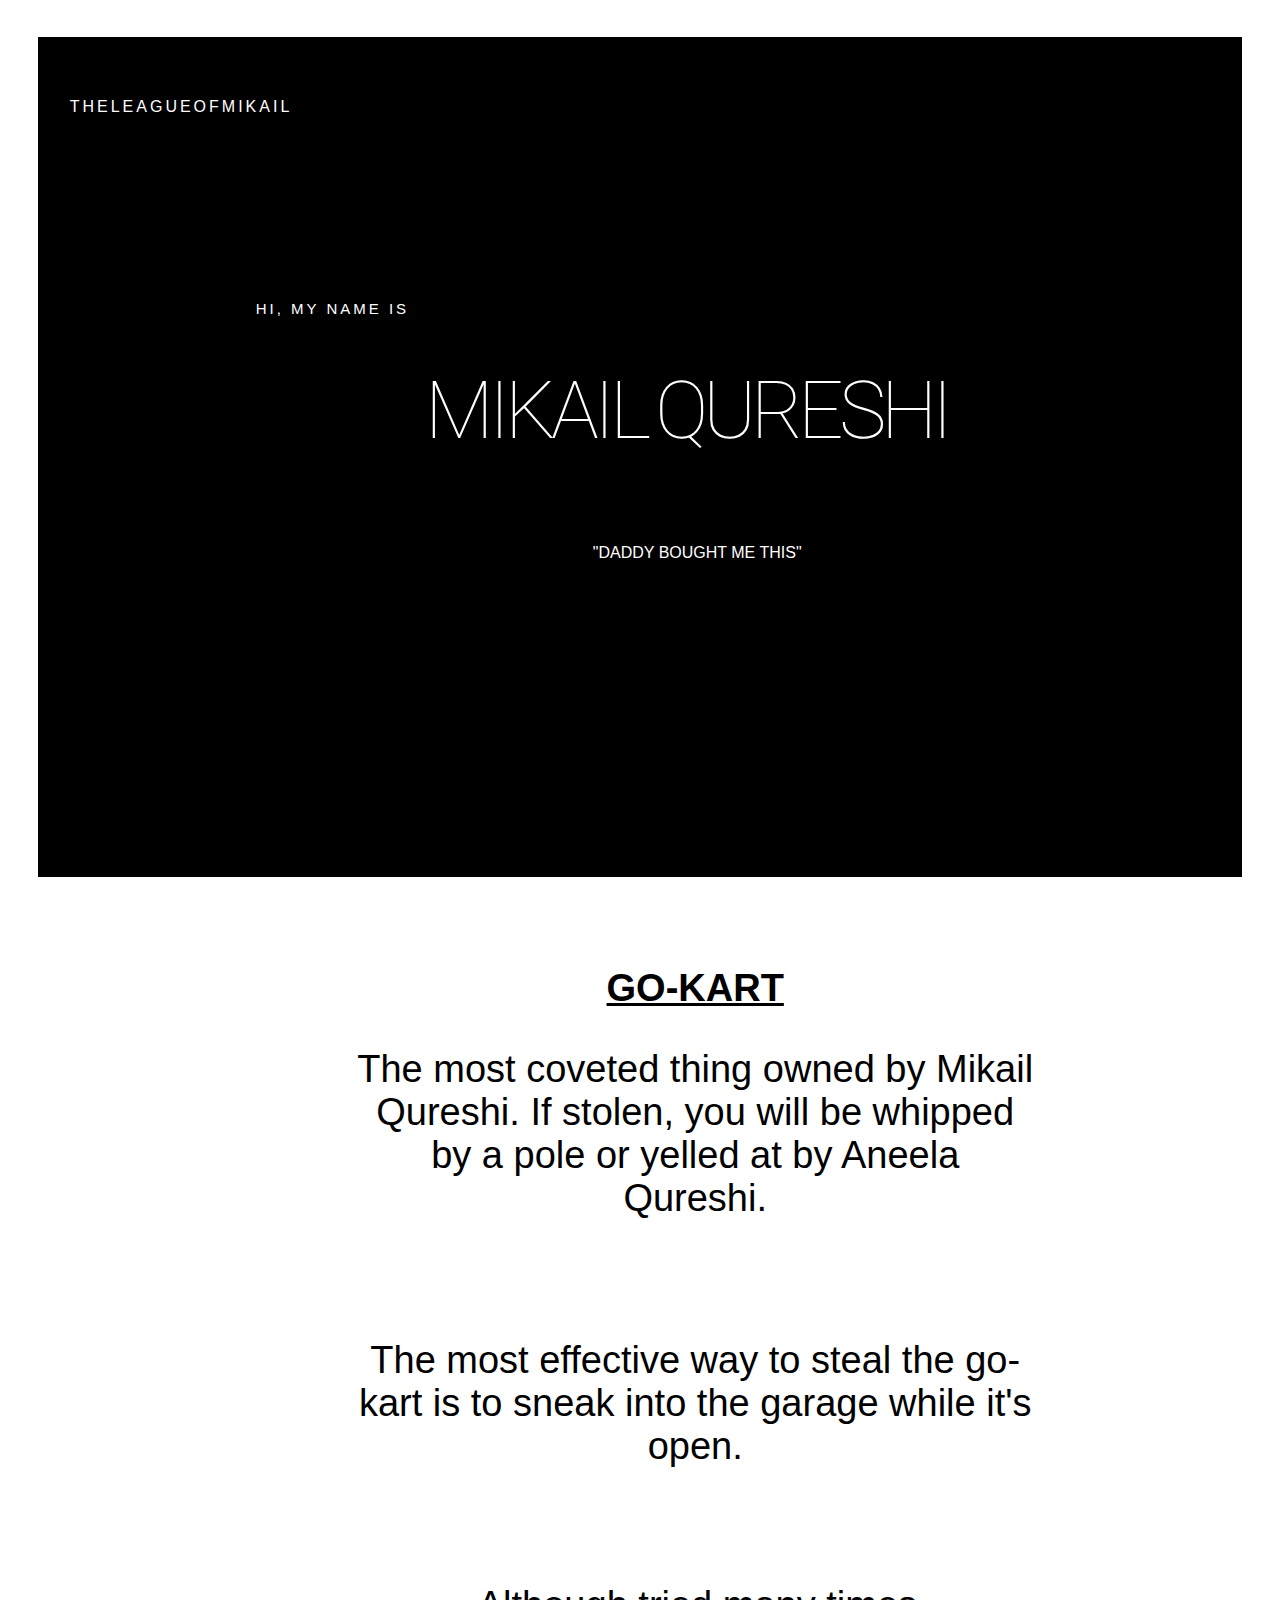
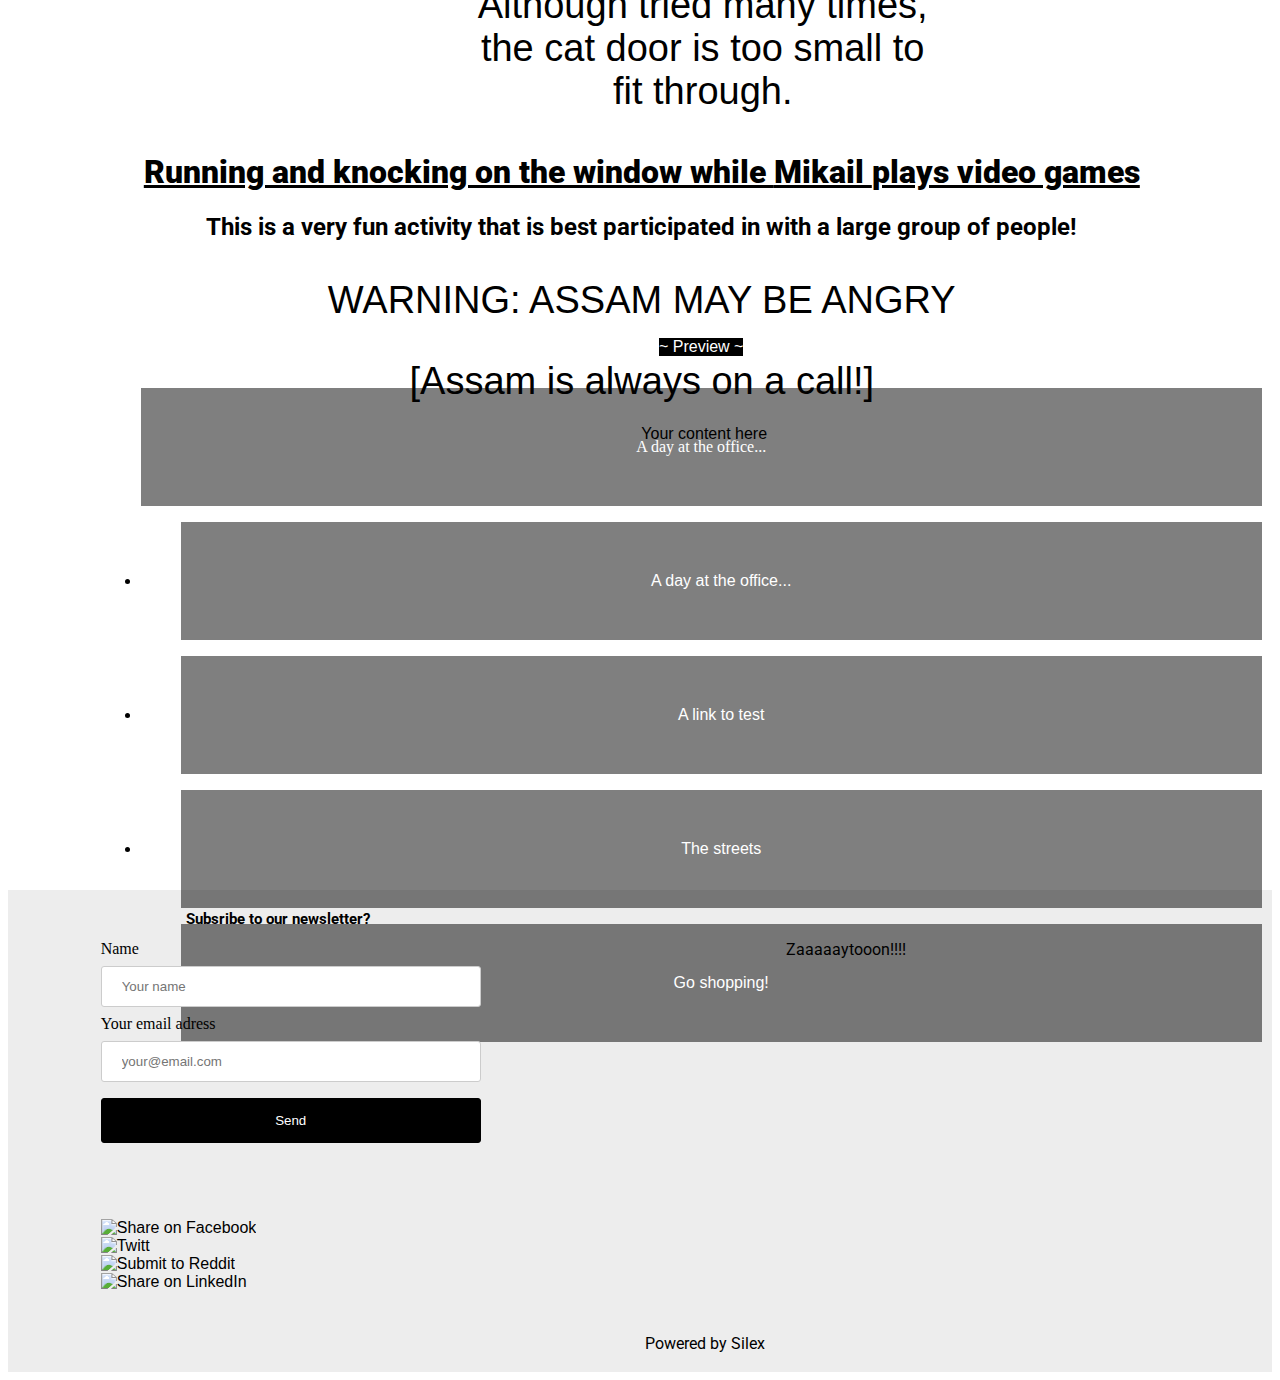
==== docs/editable.html @ bd1582d8 "Batch update" ====
<!DOCTYPE html><html lang=""><head><script type="text/javascript" class="silex-json-styles" data-silex-static="">
    window.silex = window.silex || {}
    window.silex.data = {"site":{"width":1078.5999755859375},"pages":[{"id":"page-page-1","displayName":"Page 1","link":{"linkType":"LinkTypePage","href":"#!page-page-1"},"canDelete":true,"canProperties":true,"canMove":true,"canRename":true,"opened":false},{"id":"page-page-2","displayName":"Page 2","link":{"linkType":"LinkTypePage","href":"#!page-page-2"},"canDelete":true,"canProperties":true,"canMove":true,"canRename":true,"opened":false},{"id":"page-page-3","displayName":"Page 3","link":{"linkType":"LinkTypePage","href":"#!page-page-3"},"canDelete":true,"canProperties":true,"canMove":true,"canRename":true,"opened":false},{"id":"page-page-4","displayName":"Page 4","link":{"linkType":"LinkTypePage","href":"#!page-page-4"},"canDelete":true,"canProperties":true,"canMove":true,"canRename":true,"opened":false}]}</script>
    <meta charset="UTF-8">
    <!-- generator meta tag -->
    <!-- leave this for stats and Silex version check -->
    <meta name="generator" content="Silex v2.2.11">
    <!-- End of generator meta tag -->
    <script type="text/javascript" src="https://editor.silex.me/static/2.11/jquery.js" data-silex-static=""></script>
    <script type="text/javascript" src="https://editor.silex.me/static/2.11/jquery-ui.js" data-silex-static="" data-silex-remove-publish=""></script>
    <script type="text/javascript" src="https://editor.silex.me/static/2.11/pageable.js" data-silex-static="" data-silex-remove-publish=""></script>
    <script type="text/javascript" src="https://editor.silex.me/static/2.11/front-end.js" data-silex-static=""></script>
    <link rel="stylesheet" href="https://editor.silex.me/static/2.11/normalize.css" data-silex-static="">
    <link rel="stylesheet" href="https://editor.silex.me/static/2.11/front-end.css" data-silex-static="">

    <style type="text/css" class="silex-style">html, body {scroll-behavior: smooth;}.hero-scroll-down {cursor: pointer;}@media (min-width:480px) {body div.container-element.section-element.hero {height: 100vh;}}@media (min-width: 1260px) {body div.container-element.section-element.hero {border: 30px solid white; box-sizing: border-box;}}div.image .text-element {position: absolute; top: 20px; bottom: 20px; left: 20px; right: 20px; width: initial; height: initial;}.silex-runtime div.image .text-element {top: 0; bottom: 0; left: 0; right: 0;}@media (min-width:480px) {div.image .text-element {background-color: rgba(255, 255, 255, .6);}div.image .silex-element-content {display: flex; flex-direction: column; justify-content: center; height: 100%;}.silex-runtime div.image .text-element {opacity: 0; transition: opacity .3s ease;}.silex-runtime div.image:hover .text-element {opacity: 1;}}</style>
    
    <style class="silex-inline-styles" type="text/css">.body-initial {background-color: rgba(255,255,255,1); position: static;}.silex-id-1478366444112-1 {background-color: rgba(0,0,0,1); min-width: 1200px; background-image: url(../../../../../../libs/templates/silex-templates/agency/assets/jake-givens-545-unsplash.jpg); background-position: center center; background-size: cover; background-attachment: fixed; background-repeat: no-repeat; position: static; margin-top: -1px; display: flex;}.silex-id-1478366444112-0 {background-color: transparent; min-height: 639px; background-size: cover; background-position: center center; background-attachment: fixed; background-repeat: no-repeat; position: relative; margin-left: auto; margin-right: auto;}.silex-id-1526227950696-2 {width: 193px; top: 45px; left: -31px; min-height: 51px; background-color: rgba(0,0,0,1); position: absolute;}.silex-id-1537806314257-0 {width: 862px; background-color: transparent; top: 112px; left: 155px; min-height: 449px; position: absolute;}.silex-id-1526228786122-6 {width: 861px; top: 136px; left: 0px; min-height: 220px; position: absolute;}.silex-id-1537804414408-1 {width: 227px; top: 378.6000671386719px; left: 328px; background-color: transparent; min-height: 70px; position: absolute;}.silex-id-1474394621033-3 {min-width: 1200px; background-color: rgba(255,255,255,1); position: static; margin-top: -1px;}.silex-id-1474394621032-2 {background-color: transparent; min-height: 846px; position: relative; margin-left: auto; margin-right: auto;}.silex-id-1526229898484-7 {width: 681px; top: 23px; left: 254px; min-height: 658px; position: absolute;}.silex-id-1552764033710-0 {width: 100px; background-color: transparent; top: 0px; left: 0px; min-height: 100px; position: absolute;}.silex-id-1526228746540-3 {min-width: 1200px; position: static; margin-top: -1px;}.silex-id-1526228746540-4 {background-color: transparent; min-height: 740px; position: relative; margin-left: auto; margin-right: auto; background-image: url(https://images.unsplash.com/photo-1516055619834-586f8c75d1de?ixlib=rb-1.2.1&q=80&fm=jpg&crop=entropy&cs=tinysrgb&w=1080&fit=max&ixid=eyJhcHBfaWQiOjM0Nzl9);}.silex-id-1545825199497-0 {width: 100px; background-color: rgb(255, 255, 255); top: 0px; left: 0px; min-height: 100px; position: absolute;}.silex-id-1526233329576-0 {width: 1082.199951171875px; top: -19px; left: 0px; min-height: 634px; position: absolute; background-image: url(https://images.unsplash.com/photo-1555349260-32bfc31e538d?ixlib=rb-1.2.1&q=80&fm=jpg&crop=entropy&cs=tinysrgb&w=1080&fit=max&ixid=eyJhcHBfaWQiOjM0Nzl9);}.silex-id-1526243483554-2 {height: 866px; width: 1201px; background-color: transparent; top: 171px; left: 0px; position: absolute;}.silex-id-1545055337553-1 {width: 515px; top: 258px; left: 346px; min-height: 100px; position: absolute;}.silex-id-1478366450713-3 {background-color: rgba(237,237,237,1); min-width: 1200px; position: static; margin-top: -1px;}.silex-id-1478366450713-2 {background-color: transparent; min-height: 482px; position: relative; margin-left: auto; margin-right: auto;}.silex-id-1526234059780-5 {width: 380px; height: 215px; background-color: transparent; top: 50px; left: 0px; position: absolute;}.silex-id-1442914737143-3 {width: 349px; top: 425px; left: 430px; min-height: 53px; position: absolute;}.silex-id-1526234133380-6 {width: 156px; background-color: transparent; top: 313px; left: 0px; min-height: 68px; position: absolute;}.silex-id-1526233907434-4 {width: 337px; top: 7.19891357421875px; left: 9px; min-height: 43px; position: absolute;}.silex-id-1526234233846-7 {width: 380px; top: 50.20025634765625px; left: 555px; min-height: 238px; position: absolute;}.silex-id-1593621213637-1 {width: 112px; background-color: transparent; top: -9px; left: 100px; min-height: 38px; position: absolute;}.silex-id-1600553804215-0 {width: 458px; top: 639.9999694824219px; left: 373px; min-height: 158px; position: absolute;}@media only screen and (max-width: 480px) {.silex-id-1478366444112-1 {top: 0px; left: 0px; min-height: 850px;}.silex-id-1478366444112-0 {background-attachment: scroll; background-position: top right; min-height: 850px;}.silex-id-1526227950696-2 {top: 103px; left: 11px; width: 421px; min-height: 75px;}.silex-id-1537806314257-0 {top: 191px; left: 11px; width: 421px; min-height: 715px;}.silex-id-1526228786122-6 {top: 18px; left: 11px; width: 401px; min-height: 451px;}.silex-id-1537804414408-1 {top: 528px; left: 11px; width: 400px; min-height: 79px;}.silex-id-1474394621033-3 {top: 850px; left: 0px;}.silex-id-1474394621032-2 {min-height: 757px;}.silex-id-1526229898484-7 {top: 156px; left: 11px; width: 421px; min-height: 714px;}.silex-id-1526228746540-3 {top: 2052px; left: 0px;}.silex-id-1526228746540-4 {top: 0px; left: 12px; width: 444px; min-height: 1220px;}.silex-id-1545825199497-0 {top: 0px; left: 11px; width: 421px; min-height: 93px;}.silex-id-1545055337553-1 {left: 11px; top: 450px; width: 421px; min-height: 752px;}.silex-id-1478366450713-3 {top: 5308px; left: 0px; min-height: 1524px;}.silex-id-1478366450713-2 {min-height: 1524px;}.silex-id-1526234059780-5 {top: 47px; left: 11px; width: 422px; height: 240px;}.silex-id-1526233907434-4 {top: 381px; left: 11px; width: 422px; min-height: 222px;}.silex-id-1526234233846-7 {top: 697px; left: 11px; width: 422px; min-height: 238px;}.silex-id-1600553804215-0 {top: 156px; left: 11px; width: 421px; min-height: 714px;}}</style>
    <title></title>
    

    
<style class="silex-prodotype-style" type="text/css" data-style-id="all-style">.text-element > .silex-element-content {font-family: 'Roboto', sans-serif; font-weight: normal; text-align: center;}p {font-family: Verdana, sans-serif;}a {color: #000000; text-decoration: none;}[data-silex-href] {color: #000000; text-decoration: none;}ul li {font-family: Verdana, sans-serif;}@media only screen and (max-width: 480px), only screen and (max-device-width: 480px) {p {font-size: 25px;}a {line-height: 1;}[data-silex-href] {line-height: 1;}}</style><style class="silex-prodotype-style" type="text/css" data-style-id="white-logo">.white-logo h1 {font-weight: 100; font-size: 80px; color: #ffffff; text-transform: uppercase; line-height: 1; word-spacing: -5px; letter-spacing: -5px;}.white-logo p {font-weight: normal; color: #ffffff; text-align: center; text-transform: uppercase; letter-spacing: 3px;}.white-logo b {font-weight: 600;}.white-logo i {font-style: normal; color: #b32a2a;}.white-logo u {font-weight: 600; font-size: 10px; background-color: #000000; text-decoration: none;}.white-logo u:hover {background-color: #ff0000;}</style><style class="silex-prodotype-style" type="text/css" data-style-id="white-hero-title">.white-hero-title h1 {font-weight: 100; font-size: 80px; color: #ffffff; text-align: center; text-transform: uppercase; line-height: 1; word-spacing: -5px; letter-spacing: -5px;}.white-hero-title h2 {font-weight: normal;}.white-hero-title h3 {font-weight: normal;}.white-hero-title.text-element > .silex-element-content {font-weight: 100; font-size: 15px; color: #ffffff; text-align: left; text-transform: uppercase; letter-spacing: 3px;}.white-hero-title p {font-weight: normal;}.white-hero-title b {font-weight: normal; color: #d30000;}.white-hero-title i {font-style: normal; color: #b32a2a;}.white-hero-title u {font-weight: normal; text-decoration: none;}.white-hero-title ul li {list-style-type: none; text-align: center;}.white-hero-title u:hover {background-color: #b32a2a;}</style><style class="silex-prodotype-style" type="text/css" data-style-id="black-text">.black-text h1 {font-weight: 600; text-align: center;}.black-text p {font-weight: lighter; font-size: 38px; text-align: center;}.black-text a {font-weight: lighter; font-size: 12px; text-transform: uppercase; line-height: 1; letter-spacing: 0px;}.black-text [data-silex-href] {font-weight: lighter; font-size: 12px; text-transform: uppercase; line-height: 1; letter-spacing: 0px;}.black-text i {font-style: normal; font-weight: normal; text-transform: uppercase;}.black-text u {font-weight: bold;}.black-text .page-link-active {color: #d30000;}@media only screen and (max-width: 480px), only screen and (max-device-width: 480px) {.black-text p {font-size: 35px;}.black-text a {font-size: 22px;}.black-text [data-silex-href] {font-size: 22px;}}</style><style class="silex-prodotype-style" type="text/css" data-style-id="text-style-1">.text-style-1 h2 {font-size: 15px;}.text-style-1 b {font-weight: normal;}@media only screen and (max-width: 480px), only screen and (max-device-width: 480px) {.text-style-1 h2 {font-size: 25px;}}</style><style class="silex-prodotype-style" type="text/css" data-style-id="text-style-2">.text-style-2 h2 {font-size: 15px;}.text-style-2 p {line-height: 0.3;}.text-style-2 b {font-weight: lighter; font-size: 10px; text-transform: uppercase;}.text-style-2 ul:last-child {color: #000000;}.text-style-2 p:hover {color: #b32a2a;}@media only screen and (max-width: 480px), only screen and (max-device-width: 480px) {.text-style-2 h2 {font-size: 25px;}.text-style-2 b {font-size: 17px;}}</style><style class="silex-prodotype-style" type="text/css" data-style-id="image-caption">.image-caption p {font-weight: normal; text-align: center; text-transform: uppercase;}@media only screen and (max-width: 480px), only screen and (max-device-width: 480px) {.image-caption p {color: #ffffff;}}</style><style class="silex-prodotype-style" type="text/css" data-style-id="white-button">.white-button.text-element > .silex-element-content {font-weight: normal; color: #ffffff; background-color: #000000; text-transform: uppercase;}</style><link href="https://fonts.googleapis.com/css?family=Roboto" rel="stylesheet" class="silex-custom-font"><script type="text/javascript" class="silex-script"></script><script src="https://editor.silex.me/static/2.11/unslider/unslider-min.js" data-silex-static="" data-dependency=""></script><script src="https://editor.silex.me/static/2.11/unslider/unslider-min.js" data-silex-static="" data-dependency=""></script><link rel="stylesheet" href="https://editor.silex.me/static/2.11/unslider/unslider.css" data-silex-static="" data-dependency=""><link rel="stylesheet" href="https://editor.silex.me/static/2.11/unslider/unslider.css" data-silex-static="" data-dependency=""><meta name="viewport" content="width=device-width, initial-scale=1"><style type="text/css" class="silex-style-settings">.website-width {width: 1078.5999755859375px;}@media (min-width: 481px) {.silex-editor {min-width: 1278.5999755859375px;}}</style></head>

<body data-silex-id="body-initial" class="body-initial all-style enable-mobile prevent-resizable prevent-selectable editable-style silex-runtime" data-silex-type="container-element" style="">
    









    <div data-silex-type="container-element" class="container-element editable-style silex-id-1478366444112-1 section-element hero prevent-resizable" data-silex-id="silex-id-1478366444112-1" style="">
        
    <div data-silex-type="container-element" class="editable-style silex-element-content silex-id-1478366444112-0 container-element website-width" data-silex-id="silex-id-1478366444112-0" style=""><div data-silex-type="container-element" class="editable-style silex-id-1537806314257-0 container-element hero-content" data-silex-id="silex-id-1537806314257-0" style=""><div data-silex-type="text-element" class="editable-style silex-id-1526228786122-6 text-element white-hero-title" data-silex-id="silex-id-1526228786122-6" style=""><div class="silex-element-content normal"><p>HI, MY NAME IS<br></p><h1>MIKAIL Qureshi<br></h1></div></div><div data-silex-type="text-element" class="editable-style silex-id-1537804414408-1 text-element white-button hero-scroll-down" data-silex-id="silex-id-1537804414408-1" style="" data-silex-href="#after-hero"><div class="silex-element-content normal"><p>"Daddy Bought me this"<br></p></div></div></div><div data-silex-type="text-element" class="editable-style silex-id-1526227950696-2 text-element white-logo fixed" data-silex-id="silex-id-1526227950696-2" style="" data-silex-href="#hero"><div class="silex-element-content normal"><p>THELEAGueOFMIKAIL</p></div></div></div><div data-silex-type="html-element" class="editable-style html-element silex-id-1593621213637-1 page-page-1 paged-element" data-silex-id="silex-id-1593621213637-1" title="" style=""><div class="silex-element-content"><div id="hero"></div></div></div></div>
    <div data-silex-type="container-element" class="container-element editable-style silex-id-1474394621033-3 section-element prevent-resizable" data-silex-id="silex-id-1474394621033-3" style="">
        
    <div data-silex-type="container-element" class="editable-style silex-element-content silex-id-1474394621032-2 container-element website-width" data-silex-id="silex-id-1474394621032-2"><div data-silex-type="html-element" class="editable-style silex-id-1552764033710-0 html-element page-page-1 paged-element" data-silex-id="silex-id-1552764033710-0" style=""><div class="silex-element-content"><div id="after-hero"></div></div></div><div data-silex-type="text-element" class="editable-style text-element silex-id-1600553804215-0 page-page-1 paged-element black-text" data-silex-id="silex-id-1600553804215-0" title="" style=""><div class="silex-element-content normal"><p>Although tried many times, the cat door is too small to fit through.<br></p></div></div><div data-silex-type="text-element" class="editable-style silex-id-1526229898484-7 text-element black-text" data-silex-id="silex-id-1526229898484-7" style=""><div class="silex-element-content normal"><p><u>GO-KART</u></p><p>﻿The most coveted thing owned by Mikail Qureshi. If stolen, you will be whipped by a pole or yelled at by Aneela Qureshi.<br></p><p><br></p><p>The most effective way to steal the go-kart is to sneak into the garage while it's open.<br><br></p></div></div></div></div>
    
















<div data-silex-type="container-element" class="container-element editable-style section-element silex-id-1526228746540-3 prevent-resizable" data-silex-id="silex-id-1526228746540-3" style="">
        <div data-silex-type="container-element" class="editable-style silex-element-content container-element website-width silex-id-1526228746540-4" data-silex-id="silex-id-1526228746540-4" style=""><div data-silex-type="html-element" class="editable-style silex-id-1545825199497-0 html-element" data-silex-id="silex-id-1545825199497-0" style=""><div class="silex-element-content"><p id="menu"></p></div></div><div data-silex-type="html-element" class="editable-style silex-id-1526243483554-2 html-element silex-component silex-component-slideshow silex-use-height-not-minheight page-page-2 paged-element" data-silex-id="silex-id-1526243483554-2" style=""><div class="silex-element-content"><div id="parent_1600486025587_598">
<!-- preview -->
<div class="prodotype-preview">
  
  <div class="preview-text prodotype-force-size"><p>~ Preview ~</p></div>
  <figure class="slide-0">
    <div class="slide-image prodotype-force-size">
      
        <figcaption>A day at the office...</figcaption>
      
    </div>
  </figure>
  
</div>
<div id="id_1600486025587_598">
  <!-- runtime -->
  <!-- the whole slideshow -->
  <ul class="prodotype-runtime">
  
    <li><figure class="slide-0">
      
      <div class="slide-image">
        
          <figcaption>A day at the office...</figcaption>
        
      </div>
      
    </figure></li>
  
    <li><figure class="slide-1">
      
      <a href="https://www.silex.me">
      
      <div class="slide-image">
        
          <figcaption>A link to test</figcaption>
        
      </div>
      
      </a>
      
    </figure></li>
  
    <li><figure class="slide-2">
      
      <div class="slide-image">
        
          <figcaption>The streets</figcaption>
        
      </div>
      
    </figure></li>
  
    <li><figure class="slide-3">
      
      <div class="slide-image">
        
          <figcaption>Go shopping!</figcaption>
        
      </div>
      
    </figure></li>
  
  </ul>
</div>
</div>
<style type="text/css">#parent_1600486025587_598 .prodotype-preview {list-style-type: none; margin: 0; padding: 0;}#parent_1600486025587_598 .prodotype-preview .preview-text {display: flex; align-items: center; justify-content: center;}#parent_1600486025587_598 .prodotype-preview .preview-text p {z-index: 1; background-color: black; color: white;}#parent_1600486025587_598 .slide-0 .slide-image {background-image: url(http://localhost:6805/ce/fs/get/Documents/silex-templates/agency/assets/kobu-agency-472677-unsplash.jpg);}#parent_1600486025587_598 .slide-1 .slide-image {background-image: url(http://localhost:6805/ce/fs/get/Documents/silex-templates/agency/assets/frankie-cordoba-557800-unsplash.jpg);}#parent_1600486025587_598 .slide-2 .slide-image {background-image: url(http://localhost:6805/ce/fs/get/Documents/silex-templates/agency/assets/nicolai-berntsen-9244-unsplash.jpg);}#parent_1600486025587_598 .slide-3 .slide-image {background-image: url(http://localhost:6805/ce/fs/get/Documents/silex-templates/agency/assets/bianca-lucas-496554-unsplash.jpg);}#parent_1600486025587_598 .slide-image {width: 100%; display: flex; justify-content: center; background-repeat: no-repeat; background-size: cover; background-position: 50%; align-items: flex-end;}#parent_1600486025587_598 figcaption {padding: 50px; color: white; background-color: rgba(0,0,0,0.5); width: 100%; text-align: center;}#parent_1600486025587_598 .unslider-nav {position: absolute; bottom: 10px; left: 0; right: 0; top: auto; margin: 0;}#parent_1600486025587_598 .unslider-nav ol {text-align: center;}#parent_1600486025587_598 .unslider-nav ol li.unslider-active {background: #fff; cursor: default; opacity: 1;}#parent_1600486025587_598 .unslider-nav ol li {display: inline-block; float: none; width: 6px; height: 6px; margin: 0 4px; padding: 3px; background: transparent; border-radius: 10px; overflow: hidden; text-indent: -999em; border: 2px solid #fff; cursor: pointer; opacity: .4;}#parent_1600486025587_598 .unslider-arrow {display: block; width: 32px; height: 32px; top: 50%; right: 16px; left: auto; margin-top: -16px; overflow: hidden; background: rgba(0,0,0,.2) no-repeat 50% 50%; background-image: url([data-uri]); background-size: 7px 11px; border-radius: 32px; text-indent: -999em; opacity: .6; transition: opacity .2s;}#parent_1600486025587_598 .unslider-arrow.prev {left: 16px; right: auto; -ms-transform: rotate(-180deg); transform: rotate(-180deg);}</style>
<script type="text/javascript">
  (function() {
    function initUnslider() {
      // do not start in the editor (it would mess with the markup)
      if(!$('body').hasClass('silex-runtime')) return;

      var slider = $('#id_1600486025587_598').unslider({
        'autoplay': true,
        'speed': 750,
        'delay': 3000,
        'index': 0,
        'nav': true,
        'animation': 'horizontal',
        'arrows': true
      });
      //  Listen to slide changes
      
      // apply element height to the images
      var silexElement = $('#id_1600486025587_598').closest('.editable-style');
      var elementMinHeight = silexElement.css('height');
      var elementWidth = silexElement.css('width');
      $('#id_1600486025587_598 li .slide-image').css({
        'height': elementMinHeight
      });
      
  }
    initUnslider();
  })();
</script>
</div></div><div data-silex-type="text-element" class="editable-style silex-id-1545055337553-1 text-element page-page-3 paged-element page-page-4" data-silex-id="silex-id-1545055337553-1" style=""><div class="silex-element-content normal"><p>Your content here<br></p></div></div><div data-silex-type="text-element" class="editable-style text-element silex-id-1526233329576-0 black-text" data-silex-id="silex-id-1526233329576-0" title="" style=""><div class="silex-element-content normal"><h1><u><b>Running and knocking on the window while </b></u><u><b>Mikail&nbsp;</b></u><u><b>plays video games</b></u><b></b></h1><h2>This is a very fun activity that is best participated in with a large group of people!</h2><p>WARNING: ASSAM MAY BE ANGRY</p><h3></h3><p>[Assam is always on a call!]</p><p><br></p></div></div></div>
    </div><div data-silex-type="container-element" class="container-element editable-style silex-id-1478366450713-3 section-element prevent-resizable" data-silex-id="silex-id-1478366450713-3" style="">
        <div data-silex-type="container-element" class="editable-style silex-element-content silex-id-1478366450713-2 container-element website-width" data-silex-id="silex-id-1478366450713-2" style="">

            
        <div data-silex-type="html-element" class="editable-style silex-id-1526234059780-5 html-element silex-component silex-component-form silex-use-height-not-minheight" data-silex-id="silex-id-1526234059780-5" style=""><div class="silex-element-content"><form id="id_1600486025603_630" action="https://formspree.io/your@email.com" method="POST">
  
  <div>
    <label for="field1">Name</label>
    <input type="text" required="" id="field1" name="field1" placeholder="Your name">
  </div>
  
  
  <div>
    <label for="field2">Your email adress</label>
    <input type="text" required="" id="field2" name="field2" placeholder="your@email.com">
  </div>
  
  
  <input type="submit" value="Send">
</form>
<style>#id_1600486025603_630 input[type=text], select {width: 100%; padding: 12px 20px; margin: 8px 0; display: inline-block; border: 1px solid #ccc; border-radius: 3px; box-sizing: border-box;}#id_1600486025603_630 input[type=submit] {width: 100%; background-color: #000000; color: #FFFFFF; padding: 14px 20px; margin: 8px 0; border: 1px solid #000000; border-radius: 3px; cursor: pointer;}#id_1600486025603_630 label {color: #000000;}#id_1600486025603_630 .fill-vertical {flex: 1 1 auto; display: flex; flex-direction: column;}#id_1600486025603_630 .fill-vertical textarea {flex: 1 1 auto; width: 100%; height: 150px; padding: 12px 20px; box-sizing: border-box; border: 2px solid #ccc; border-radius: 3px; background-color: #f8f8f8; font-size: 16px; resize: none;}#id_1600486025603_630 {border-radius: 3px; display: flex; flex-direction: column; justify-content: space-between; height: 100%;}</style>

</div></div><div data-silex-id="silex-id-1442914737143-3" class="editable-style silex-id-1442914737143-3 text-element" data-silex-type="text-element" style="">
                <div class="silex-element-content normal">
                    <br>
                    <a href="//www.silex.me/">Powered by Silex</a>
                </div>
            </div><div data-silex-type="html-element" class="editable-style silex-id-1526234133380-6 html-element silex-component silex-component-share page-page-4 paged-element" data-silex-id="silex-id-1526234133380-6" style=""><div class="silex-element-content">
<ul class="share-buttons" id="id_1600486025608_997">
  
  <li><a href="https://www.facebook.com/sharer/sharer.php?u=http://yoursite.com&amp;t=Your site title" title="Share on Facebook" target="_blank"><img alt="Share on Facebook" data-silex-static="" src="/static/2.7/simplesharingbuttons/simple_icons_black/Facebook.png"></a></li>
  
  
  <li><a href="https://twitter.com/intent/tweet?source=http://yoursite.com&amp;text=Your site title:%20http://yoursite.com&amp;via=silexlabs" target="_blank" title="Share on Twitter"><img alt="Twitt" data-silex-static="" src="/static/2.7/simplesharingbuttons/simple_icons_black/Twitter.png"></a></li>
  
  
  
  
  
  
  <li><a href="http://www.reddit.com/submit?url=http://yoursite.com&amp;title=Your site title" target="_blank" title="Submit to Reddit"><img alt="Submit to Reddit" data-silex-static="" src="/static/2.7/simplesharingbuttons/simple_icons_black/Reddit.png"></a></li>
  
  
  <li><a href="http://www.linkedin.com/shareArticle?mini=true&amp;url=http://yoursite.com&amp;title=Your site title&amp;summary=Your site description&amp;source=http://yoursite.com" target="_blank" title="Share on LinkedIn"><img alt="Share on LinkedIn" data-silex-static="" src="/static/2.7/simplesharingbuttons/simple_icons_black/LinkedIn.png"></a></li>
  
  
  
  
</ul>

<style type="text/css">#id_1600486025608_997.share-buttons {list-style: none; padding: 0;}#id_1600486025608_997.share-buttons li {display: inline;}#id_1600486025608_997.share-buttons .sr-only {position: absolute; clip: rect(1px, 1px, 1px, 1px); padding: 0; border: 0; height: 1px; width: 1px; overflow: hidden;}</style>
</div></div><div data-silex-type="text-element" class="editable-style silex-id-1526233907434-4 text-element text-style-2" data-silex-id="silex-id-1526233907434-4" style=""><div class="silex-element-content normal"><h2>Subsribe to our newsletter?<br></h2></div></div><div data-silex-type="text-element" class="editable-style text-element text-style-1 silex-id-1526234233846-7" data-silex-id="silex-id-1526234233846-7" style=""><div class="silex-element-content normal">Zaaaaaytooon!!!!<br></div></div></div>
    </div>
</body></html>
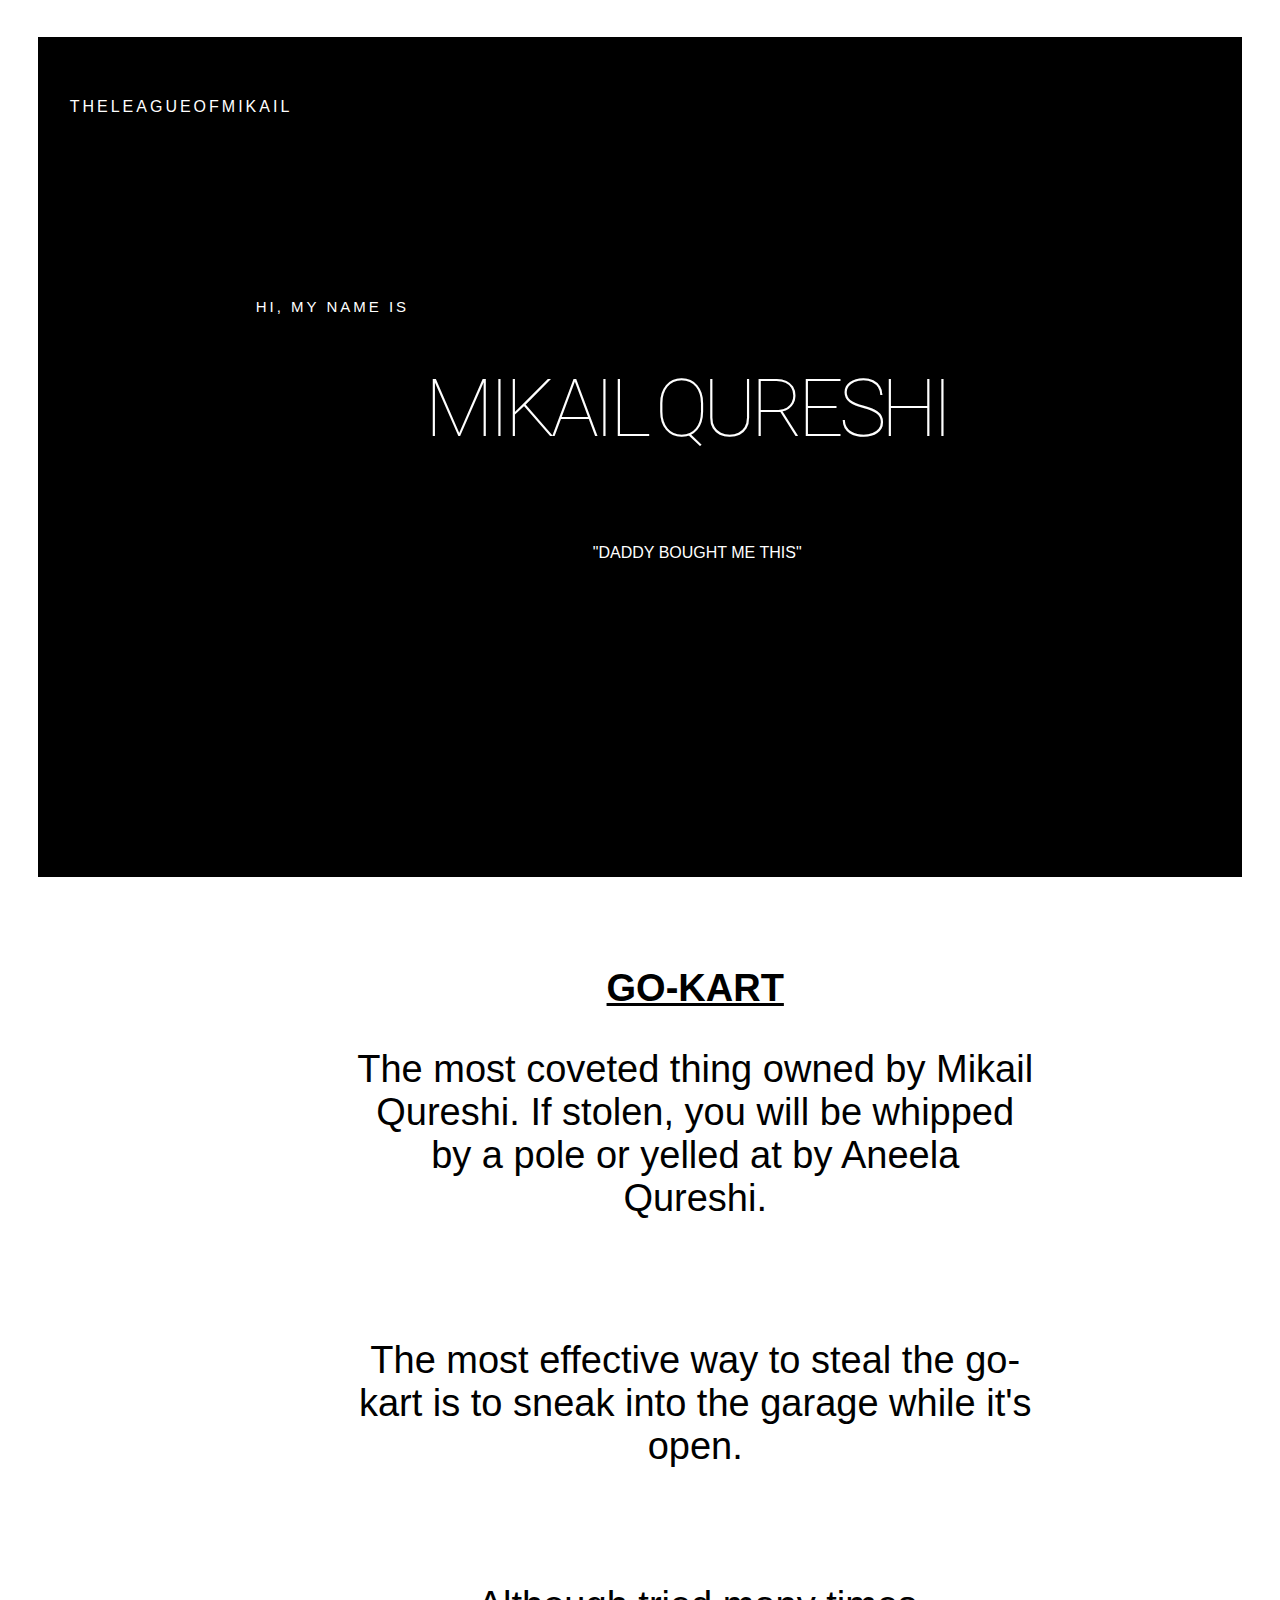
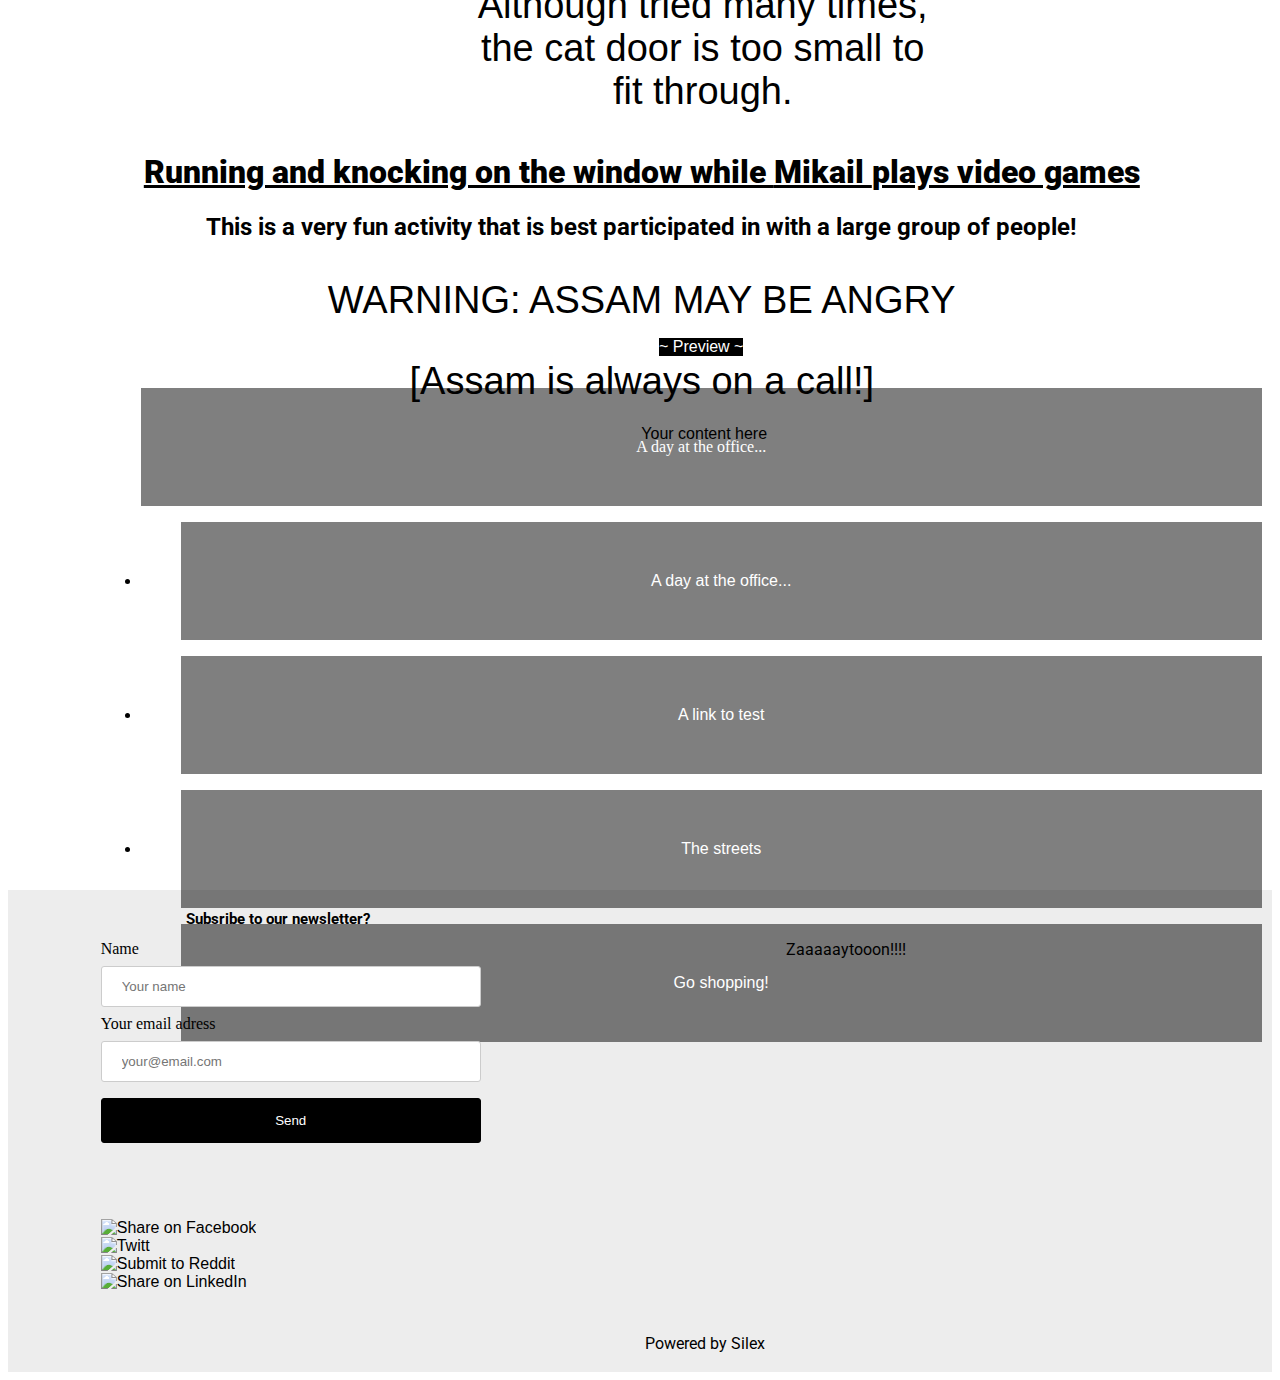
==== commit 2ff3b7b3: "Batch update" ====
--- a/docs/editable.html
+++ b/docs/editable.html
@@ -15,7 +15,7 @@
 
     <style type="text/css" class="silex-style">html, body {scroll-behavior: smooth;}.hero-scroll-down {cursor: pointer;}@media (min-width:480px) {body div.container-element.section-element.hero {height: 100vh;}}@media (min-width: 1260px) {body div.container-element.section-element.hero {border: 30px solid white; box-sizing: border-box;}}div.image .text-element {position: absolute; top: 20px; bottom: 20px; left: 20px; right: 20px; width: initial; height: initial;}.silex-runtime div.image .text-element {top: 0; bottom: 0; left: 0; right: 0;}@media (min-width:480px) {div.image .text-element {background-color: rgba(255, 255, 255, .6);}div.image .silex-element-content {display: flex; flex-direction: column; justify-content: center; height: 100%;}.silex-runtime div.image .text-element {opacity: 0; transition: opacity .3s ease;}.silex-runtime div.image:hover .text-element {opacity: 1;}}</style>
     
-    <style class="silex-inline-styles" type="text/css">.body-initial {background-color: rgba(255,255,255,1); position: static;}.silex-id-1478366444112-1 {background-color: rgba(0,0,0,1); min-width: 1200px; background-image: url(../../../../../../libs/templates/silex-templates/agency/assets/jake-givens-545-unsplash.jpg); background-position: center center; background-size: cover; background-attachment: fixed; background-repeat: no-repeat; position: static; margin-top: -1px; display: flex;}.silex-id-1478366444112-0 {background-color: transparent; min-height: 639px; background-size: cover; background-position: center center; background-attachment: fixed; background-repeat: no-repeat; position: relative; margin-left: auto; margin-right: auto;}.silex-id-1526227950696-2 {width: 193px; top: 45px; left: -31px; min-height: 51px; background-color: rgba(0,0,0,1); position: absolute;}.silex-id-1537806314257-0 {width: 862px; background-color: transparent; top: 112px; left: 155px; min-height: 449px; position: absolute;}.silex-id-1526228786122-6 {width: 861px; top: 136px; left: 0px; min-height: 220px; position: absolute;}.silex-id-1537804414408-1 {width: 227px; top: 378.6000671386719px; left: 328px; background-color: transparent; min-height: 70px; position: absolute;}.silex-id-1474394621033-3 {min-width: 1200px; background-color: rgba(255,255,255,1); position: static; margin-top: -1px;}.silex-id-1474394621032-2 {background-color: transparent; min-height: 846px; position: relative; margin-left: auto; margin-right: auto;}.silex-id-1526229898484-7 {width: 681px; top: 23px; left: 254px; min-height: 658px; position: absolute;}.silex-id-1552764033710-0 {width: 100px; background-color: transparent; top: 0px; left: 0px; min-height: 100px; position: absolute;}.silex-id-1526228746540-3 {min-width: 1200px; position: static; margin-top: -1px;}.silex-id-1526228746540-4 {background-color: transparent; min-height: 740px; position: relative; margin-left: auto; margin-right: auto; background-image: url(https://images.unsplash.com/photo-1516055619834-586f8c75d1de?ixlib=rb-1.2.1&q=80&fm=jpg&crop=entropy&cs=tinysrgb&w=1080&fit=max&ixid=eyJhcHBfaWQiOjM0Nzl9);}.silex-id-1545825199497-0 {width: 100px; background-color: rgb(255, 255, 255); top: 0px; left: 0px; min-height: 100px; position: absolute;}.silex-id-1526233329576-0 {width: 1082.199951171875px; top: -19px; left: 0px; min-height: 634px; position: absolute; background-image: url(https://images.unsplash.com/photo-1555349260-32bfc31e538d?ixlib=rb-1.2.1&q=80&fm=jpg&crop=entropy&cs=tinysrgb&w=1080&fit=max&ixid=eyJhcHBfaWQiOjM0Nzl9);}.silex-id-1526243483554-2 {height: 866px; width: 1201px; background-color: transparent; top: 171px; left: 0px; position: absolute;}.silex-id-1545055337553-1 {width: 515px; top: 258px; left: 346px; min-height: 100px; position: absolute;}.silex-id-1478366450713-3 {background-color: rgba(237,237,237,1); min-width: 1200px; position: static; margin-top: -1px;}.silex-id-1478366450713-2 {background-color: transparent; min-height: 482px; position: relative; margin-left: auto; margin-right: auto;}.silex-id-1526234059780-5 {width: 380px; height: 215px; background-color: transparent; top: 50px; left: 0px; position: absolute;}.silex-id-1442914737143-3 {width: 349px; top: 425px; left: 430px; min-height: 53px; position: absolute;}.silex-id-1526234133380-6 {width: 156px; background-color: transparent; top: 313px; left: 0px; min-height: 68px; position: absolute;}.silex-id-1526233907434-4 {width: 337px; top: 7.19891357421875px; left: 9px; min-height: 43px; position: absolute;}.silex-id-1526234233846-7 {width: 380px; top: 50.20025634765625px; left: 555px; min-height: 238px; position: absolute;}.silex-id-1593621213637-1 {width: 112px; background-color: transparent; top: -9px; left: 100px; min-height: 38px; position: absolute;}.silex-id-1600553804215-0 {width: 458px; top: 639.9999694824219px; left: 373px; min-height: 158px; position: absolute;}@media only screen and (max-width: 480px) {.silex-id-1478366444112-1 {top: 0px; left: 0px; min-height: 850px;}.silex-id-1478366444112-0 {background-attachment: scroll; background-position: top right; min-height: 850px;}.silex-id-1526227950696-2 {top: 103px; left: 11px; width: 421px; min-height: 75px;}.silex-id-1537806314257-0 {top: 191px; left: 11px; width: 421px; min-height: 715px;}.silex-id-1526228786122-6 {top: 18px; left: 11px; width: 401px; min-height: 451px;}.silex-id-1537804414408-1 {top: 528px; left: 11px; width: 400px; min-height: 79px;}.silex-id-1474394621033-3 {top: 850px; left: 0px;}.silex-id-1474394621032-2 {min-height: 757px;}.silex-id-1526229898484-7 {top: 156px; left: 11px; width: 421px; min-height: 714px;}.silex-id-1526228746540-3 {top: 2052px; left: 0px;}.silex-id-1526228746540-4 {top: 0px; left: 12px; width: 444px; min-height: 1220px;}.silex-id-1545825199497-0 {top: 0px; left: 11px; width: 421px; min-height: 93px;}.silex-id-1545055337553-1 {left: 11px; top: 450px; width: 421px; min-height: 752px;}.silex-id-1478366450713-3 {top: 5308px; left: 0px; min-height: 1524px;}.silex-id-1478366450713-2 {min-height: 1524px;}.silex-id-1526234059780-5 {top: 47px; left: 11px; width: 422px; height: 240px;}.silex-id-1526233907434-4 {top: 381px; left: 11px; width: 422px; min-height: 222px;}.silex-id-1526234233846-7 {top: 697px; left: 11px; width: 422px; min-height: 238px;}.silex-id-1600553804215-0 {top: 156px; left: 11px; width: 421px; min-height: 714px;}}</style>
+    <style class="silex-inline-styles" type="text/css">.body-initial {background-color: rgba(255,255,255,1); position: static;}.silex-id-1478366444112-1 {background-color: rgba(0,0,0,1); min-width: 1200px; background-image: url(../../../../../../libs/templates/silex-templates/agency/assets/jake-givens-545-unsplash.jpg); background-position: center center; background-size: cover; background-attachment: fixed; background-repeat: no-repeat; position: static; margin-top: -1px; display: flex;}.silex-id-1478366444112-0 {background-color: transparent; min-height: 639px; background-size: cover; background-position: center center; background-attachment: fixed; background-repeat: no-repeat; position: relative; margin-left: auto; margin-right: auto;}.silex-id-1526227950696-2 {width: 193px; top: 45px; left: -31px; min-height: 51px; background-color: rgba(0,0,0,1); position: absolute;}.silex-id-1537806314257-0 {width: 862px; background-color: transparent; top: 112px; left: 155px; min-height: 449px; position: absolute;}.silex-id-1526228786122-6 {width: 861px; top: 134px; left: 0px; min-height: 220px; position: absolute;}.silex-id-1537804414408-1 {width: 227px; top: 378.6000671386719px; left: 328px; background-color: transparent; min-height: 70px; position: absolute;}.silex-id-1474394621033-3 {min-width: 1200px; background-color: rgba(255,255,255,1); position: static; margin-top: -1px;}.silex-id-1474394621032-2 {background-color: transparent; min-height: 846px; position: relative; margin-left: auto; margin-right: auto;}.silex-id-1526229898484-7 {width: 681px; top: 23px; left: 254px; min-height: 658px; position: absolute;}.silex-id-1552764033710-0 {width: 100px; background-color: transparent; top: 0px; left: 0px; min-height: 100px; position: absolute;}.silex-id-1526228746540-3 {min-width: 1200px; position: static; margin-top: -1px;}.silex-id-1526228746540-4 {background-color: transparent; min-height: 740px; position: relative; margin-left: auto; margin-right: auto; background-image: url(https://images.unsplash.com/photo-1516055619834-586f8c75d1de?ixlib=rb-1.2.1&q=80&fm=jpg&crop=entropy&cs=tinysrgb&w=1080&fit=max&ixid=eyJhcHBfaWQiOjM0Nzl9);}.silex-id-1545825199497-0 {width: 100px; background-color: rgb(255, 255, 255); top: 0px; left: 0px; min-height: 100px; position: absolute;}.silex-id-1526233329576-0 {width: 1082.199951171875px; top: -19px; left: 0px; min-height: 634px; position: absolute; background-image: url(https://images.unsplash.com/photo-1555349260-32bfc31e538d?ixlib=rb-1.2.1&q=80&fm=jpg&crop=entropy&cs=tinysrgb&w=1080&fit=max&ixid=eyJhcHBfaWQiOjM0Nzl9);}.silex-id-1526243483554-2 {height: 866px; width: 1201px; background-color: transparent; top: 171px; left: 0px; position: absolute;}.silex-id-1545055337553-1 {width: 515px; top: 258px; left: 346px; min-height: 100px; position: absolute;}.silex-id-1478366450713-3 {background-color: rgba(237,237,237,1); min-width: 1200px; position: static; margin-top: -1px;}.silex-id-1478366450713-2 {background-color: transparent; min-height: 482px; position: relative; margin-left: auto; margin-right: auto;}.silex-id-1526234059780-5 {width: 380px; height: 215px; background-color: transparent; top: 50px; left: 0px; position: absolute;}.silex-id-1442914737143-3 {width: 349px; top: 425px; left: 430px; min-height: 53px; position: absolute;}.silex-id-1526234133380-6 {width: 156px; background-color: transparent; top: 313px; left: 0px; min-height: 68px; position: absolute;}.silex-id-1526233907434-4 {width: 337px; top: 7.19891357421875px; left: 9px; min-height: 43px; position: absolute;}.silex-id-1526234233846-7 {width: 380px; top: 50.20025634765625px; left: 555px; min-height: 238px; position: absolute;}.silex-id-1593621213637-1 {width: 112px; background-color: transparent; top: -9px; left: 100px; min-height: 38px; position: absolute;}.silex-id-1600553804215-0 {width: 458px; top: 639.9999694824219px; left: 373px; min-height: 158px; position: absolute;}@media only screen and (max-width: 480px) {.silex-id-1478366444112-1 {top: 0px; left: 0px; min-height: 850px;}.silex-id-1478366444112-0 {background-attachment: scroll; background-position: top right; min-height: 850px;}.silex-id-1526227950696-2 {top: 103px; left: 11px; width: 421px; min-height: 75px;}.silex-id-1537806314257-0 {top: 191px; left: 11px; width: 421px; min-height: 715px;}.silex-id-1526228786122-6 {top: 18px; left: 11px; width: 401px; min-height: 451px;}.silex-id-1537804414408-1 {top: 528px; left: 11px; width: 400px; min-height: 79px;}.silex-id-1474394621033-3 {top: 850px; left: 0px;}.silex-id-1474394621032-2 {min-height: 757px;}.silex-id-1526229898484-7 {top: 156px; left: 11px; width: 421px; min-height: 714px;}.silex-id-1526228746540-3 {top: 2052px; left: 0px;}.silex-id-1526228746540-4 {top: 0px; left: 12px; width: 444px; min-height: 1220px;}.silex-id-1545825199497-0 {top: 0px; left: 11px; width: 421px; min-height: 93px;}.silex-id-1545055337553-1 {left: 11px; top: 450px; width: 421px; min-height: 752px;}.silex-id-1478366450713-3 {top: 5308px; left: 0px; min-height: 1524px;}.silex-id-1478366450713-2 {min-height: 1524px;}.silex-id-1526234059780-5 {top: 47px; left: 11px; width: 422px; height: 240px;}.silex-id-1526233907434-4 {top: 381px; left: 11px; width: 422px; min-height: 222px;}.silex-id-1526234233846-7 {top: 697px; left: 11px; width: 422px; min-height: 238px;}.silex-id-1600553804215-0 {top: 156px; left: 11px; width: 421px; min-height: 714px;}}</style>
     <title></title>
     
 
@@ -35,7 +35,7 @@
 
     <div data-silex-type="container-element" class="container-element editable-style silex-id-1478366444112-1 section-element hero prevent-resizable" data-silex-id="silex-id-1478366444112-1" style="">
         
-    <div data-silex-type="container-element" class="editable-style silex-element-content silex-id-1478366444112-0 container-element website-width" data-silex-id="silex-id-1478366444112-0" style=""><div data-silex-type="container-element" class="editable-style silex-id-1537806314257-0 container-element hero-content" data-silex-id="silex-id-1537806314257-0" style=""><div data-silex-type="text-element" class="editable-style silex-id-1526228786122-6 text-element white-hero-title" data-silex-id="silex-id-1526228786122-6" style=""><div class="silex-element-content normal"><p>HI, MY NAME IS<br></p><h1>MIKAIL Qureshi<br></h1></div></div><div data-silex-type="text-element" class="editable-style silex-id-1537804414408-1 text-element white-button hero-scroll-down" data-silex-id="silex-id-1537804414408-1" style="" data-silex-href="#after-hero"><div class="silex-element-content normal"><p>"Daddy Bought me this"<br></p></div></div></div><div data-silex-type="text-element" class="editable-style silex-id-1526227950696-2 text-element white-logo fixed" data-silex-id="silex-id-1526227950696-2" style="" data-silex-href="#hero"><div class="silex-element-content normal"><p>THELEAGueOFMIKAIL</p></div></div></div><div data-silex-type="html-element" class="editable-style html-element silex-id-1593621213637-1 page-page-1 paged-element" data-silex-id="silex-id-1593621213637-1" title="" style=""><div class="silex-element-content"><div id="hero"></div></div></div></div>
+    <div data-silex-type="container-element" class="editable-style silex-element-content silex-id-1478366444112-0 container-element website-width" data-silex-id="silex-id-1478366444112-0" style=""><div data-silex-type="container-element" class="editable-style silex-id-1537806314257-0 container-element hero-content" data-silex-id="silex-id-1537806314257-0" style=""><div data-silex-type="text-element" class="editable-style silex-id-1537804414408-1 text-element white-button hero-scroll-down" data-silex-id="silex-id-1537804414408-1" style="" data-silex-href="#after-hero"><div class="silex-element-content normal"><p>"Daddy Bought me this"<br></p></div></div><div data-silex-type="text-element" class="editable-style silex-id-1526228786122-6 text-element white-hero-title" data-silex-id="silex-id-1526228786122-6" style=""><div class="silex-element-content normal"><p>HI, MY NAME IS<br></p><h1>MIKAIL Qureshi<br></h1></div></div></div><div data-silex-type="text-element" class="editable-style silex-id-1526227950696-2 text-element white-logo fixed" data-silex-id="silex-id-1526227950696-2" style="" data-silex-href="#hero"><div class="silex-element-content normal"><p>THELEAGueOFMIKAIL</p></div></div></div><div data-silex-type="html-element" class="editable-style html-element silex-id-1593621213637-1 page-page-1 paged-element" data-silex-id="silex-id-1593621213637-1" title="" style=""><div class="silex-element-content"><div id="hero"></div></div></div></div>
     <div data-silex-type="container-element" class="container-element editable-style silex-id-1474394621033-3 section-element prevent-resizable" data-silex-id="silex-id-1474394621033-3" style="">
         
     <div data-silex-type="container-element" class="editable-style silex-element-content silex-id-1474394621032-2 container-element website-width" data-silex-id="silex-id-1474394621032-2"><div data-silex-type="html-element" class="editable-style silex-id-1552764033710-0 html-element page-page-1 paged-element" data-silex-id="silex-id-1552764033710-0" style=""><div class="silex-element-content"><div id="after-hero"></div></div></div><div data-silex-type="text-element" class="editable-style text-element silex-id-1600553804215-0 page-page-1 paged-element black-text" data-silex-id="silex-id-1600553804215-0" title="" style=""><div class="silex-element-content normal"><p>Although tried many times, the cat door is too small to fit through.<br></p></div></div><div data-silex-type="text-element" class="editable-style silex-id-1526229898484-7 text-element black-text" data-silex-id="silex-id-1526229898484-7" style=""><div class="silex-element-content normal"><p><u>GO-KART</u></p><p>﻿The most coveted thing owned by Mikail Qureshi. If stolen, you will be whipped by a pole or yelled at by Aneela Qureshi.<br></p><p><br></p><p>The most effective way to steal the go-kart is to sneak into the garage while it's open.<br><br></p></div></div></div></div>
